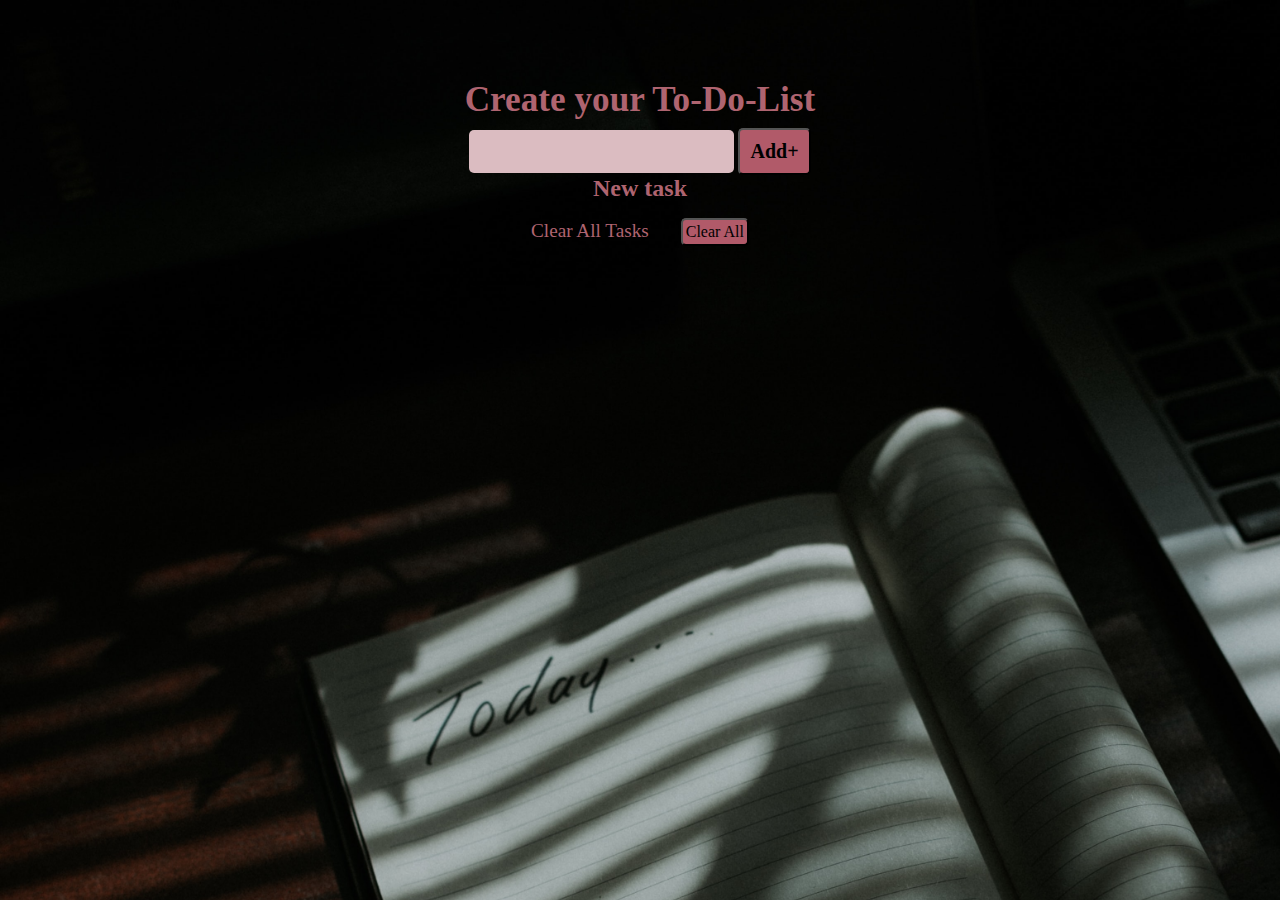
==== index.html @ 88d25e89 "Save" ====
<!DOCTYPE html>
<html lang="en">
<head>
    <meta charset="UTF-8">
    <meta http-equiv="X-UA-Compatible" content="IE=edge">
    <meta name="viewport" content="width=device-width, initial-scale=1.0">
    <title>My To Do List</title>
    <link rel="stylesheet" href="TODO.css">
</head>
<body>
   <div id="bodyElement">
    <h1 id="header">Create your To-Do-List</h1>
    <input type="text" id="inputField">
    <button id="addMe">Add+</button>
    <h2 id="newTask">New task</h2>
    <ul id="todoList"></ul>
    <footer id="footer">Clear All Tasks<button id="footerButton">Clear All</button></footer>
    <script src="TODO.js"></script>
   </div>
</body>
</html>
---- TODO.css ----
* {
    margin: 0;
    font-family: cursive;
    box-sizing: border-box;
}

#bodyElement{
    color: rgb(175, 100, 112);
    background-image: url(priscilla-du-preez-6tCiSN8LX7w-unsplash.jpg);
    background-repeat: no-repeat;
    background-size: cover;
    min-height: 100vh;
    text-align: center;
    padding-top: 5rem;
}

#header{
    font-size: 2.2em;
    margin-bottom: 0.5rem;
}

#inputField{
    border: none;
    background: none;
    border-radius: 5px;
    padding: 10px;
    color: rgb(143, 51, 66);
    flex: 1 1 0%;
    background-color:rgb(219, 188, 193) ;
    font-size: 1.25rem;
}

#addMe, #footerButton{
    font-size: 1.25rem;
    font-weight: 600;
    background-color:rgb(177, 90, 105);
    cursor: pointer;
    transition: 0.5s;
    padding: 10px;
    border-radius: 5px;
}


#footer{
    margin-top: 1rem;
    font-size: 1.2em;
}

#footerButton{
    padding: 3px;
    font-size:1rem;
    font-weight: 300;
    margin-left: 2rem;
}
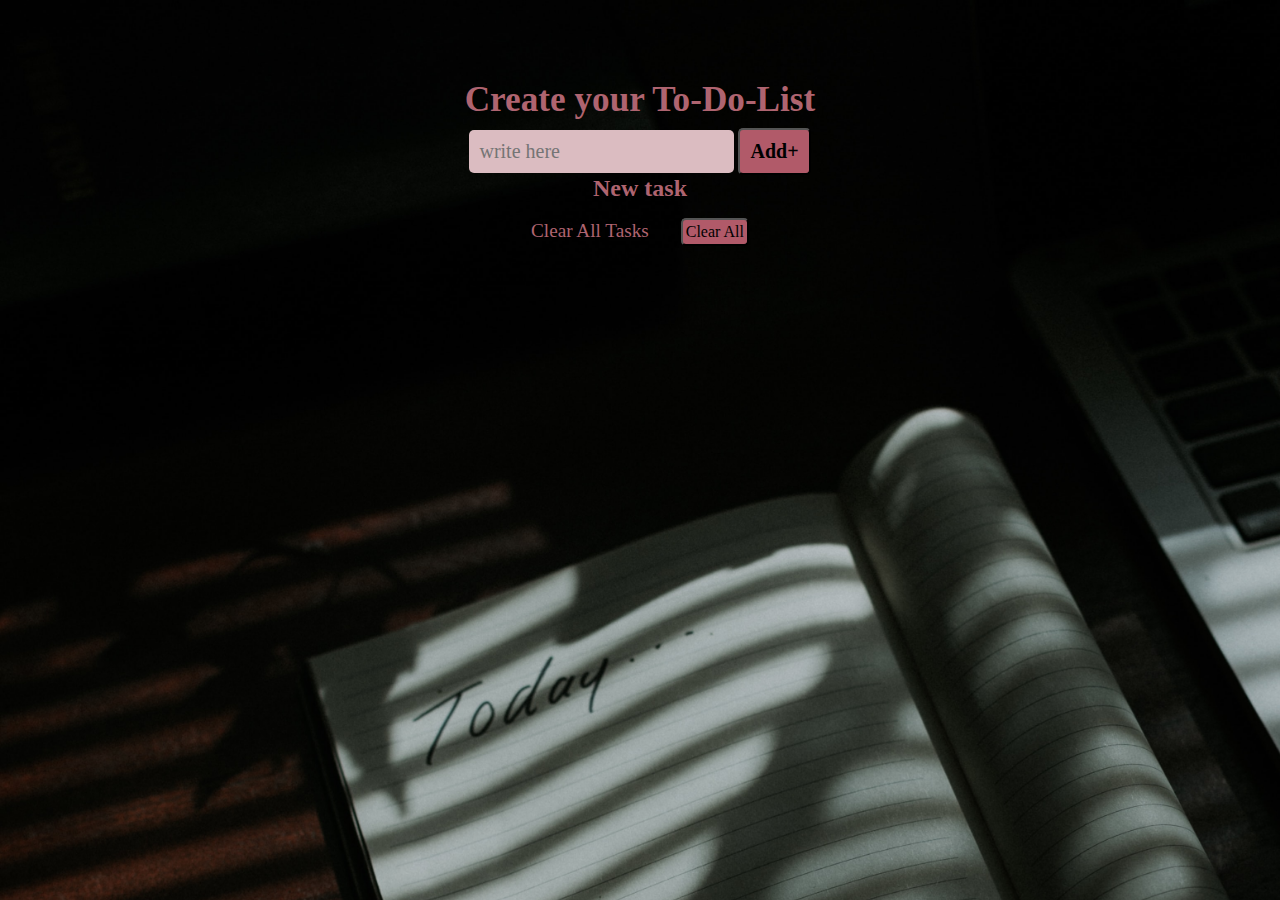
==== commit d8c6a379: "Added a placeholder" ====
--- a/index.html
+++ b/index.html
@@ -5,17 +5,17 @@
     <meta http-equiv="X-UA-Compatible" content="IE=edge">
     <meta name="viewport" content="width=device-width, initial-scale=1.0">
     <title>My To Do List</title>
-    <link rel="stylesheet" href="TODO.css">
+    <link rel="stylesheet" href="style.css">
 </head>
 <body>
    <div id="bodyElement">
     <h1 id="header">Create your To-Do-List</h1>
-    <input type="text" id="inputField">
+    <input type="text" id="inputField" placeholder="write here">
     <button id="addMe">Add+</button>
     <h2 id="newTask">New task</h2>
     <ul id="todoList"></ul>
     <footer id="footer">Clear All Tasks<button id="footerButton">Clear All</button></footer>
-    <script src="TODO.js"></script>
+    <script src="index.js"></script>
    </div>
 </body>
 </html>--- a/style.css
+++ b/style.css
@@ -0,0 +1,54 @@
+* {
+    margin: 0;
+    font-family: cursive;
+    box-sizing: border-box;
+}
+
+#bodyElement{
+    color: rgb(175, 100, 112);
+    background-image: url(priscilla-du-preez-6tCiSN8LX7w-unsplash.jpg);
+    background-repeat: no-repeat;
+    background-size: cover;
+    min-height: 100vh;
+    text-align: center;
+    padding-top: 5rem;
+}
+
+#header{
+    font-size: 2.2em;
+    margin-bottom: 0.5rem;
+}
+
+#inputField{
+    border: none;
+    background: none;
+    border-radius: 5px;
+    padding: 10px;
+    color: rgb(143, 51, 66);
+    flex: 1 1 0%;
+    background-color:rgb(219, 188, 193) ;
+    font-size: 1.25rem;
+}
+
+#addMe, #footerButton{
+    font-size: 1.25rem;
+    font-weight: 600;
+    background-color:rgb(177, 90, 105);
+    cursor: pointer;
+    transition: 0.5s;
+    padding: 10px;
+    border-radius: 5px;
+}
+
+
+#footer{
+    margin-top: 1rem;
+    font-size: 1.2em;
+}
+
+#footerButton{
+    padding: 3px;
+    font-size:1rem;
+    font-weight: 300;
+    margin-left: 2rem;
+}